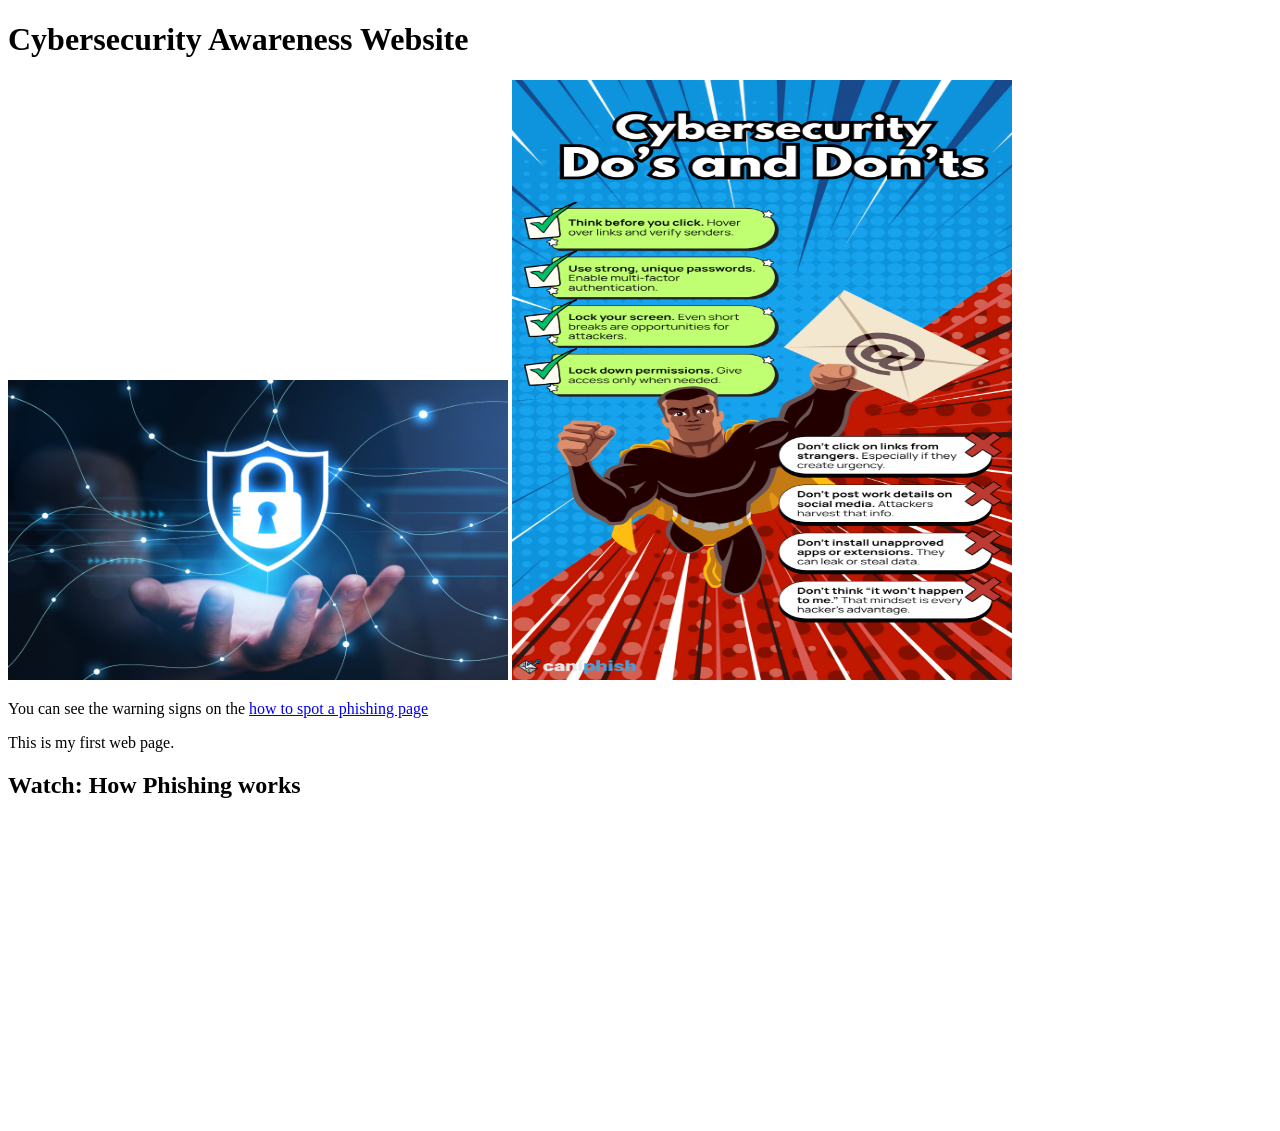
==== index.html @ e1586850 "Updated code" ====
<!DOCTYPE html>
<html lang="en">
   <head>
      <meta charset="UTF-8">
      <meta name="viewport" content="width=device-width, initial-scale=1.0">
      <title>My Site</title>
   </head>
   <body>
      <h1>Cybersecurity Awareness Website</h1>
      <img src="Images/Cyber logo with padlock.png" alt="Project logo showing a padlock over a shield"
      width="500" height="300">
      <img src="Images/cyber-dos-and-donts-poster.png" alt="Superhero poster showing Cybersecurity do's and don'ts"
      width="500" height="600">
      <p>You can see the warning signs on the <a href="about.html">how to spot a phishing page</a></p>
      <p>This is my first web page.</p>
      <h2>Watch: How Phishing works</h2>
      <iframe
         width="500"
         height="300"
         src="https://www.youtube.com/embed?v=Y7zNlEMDmI4"
         title="How Phishing Attacks Work"
         frameborder="0"
         allowfullscreen>
      </iframe>
   </body>
</html>
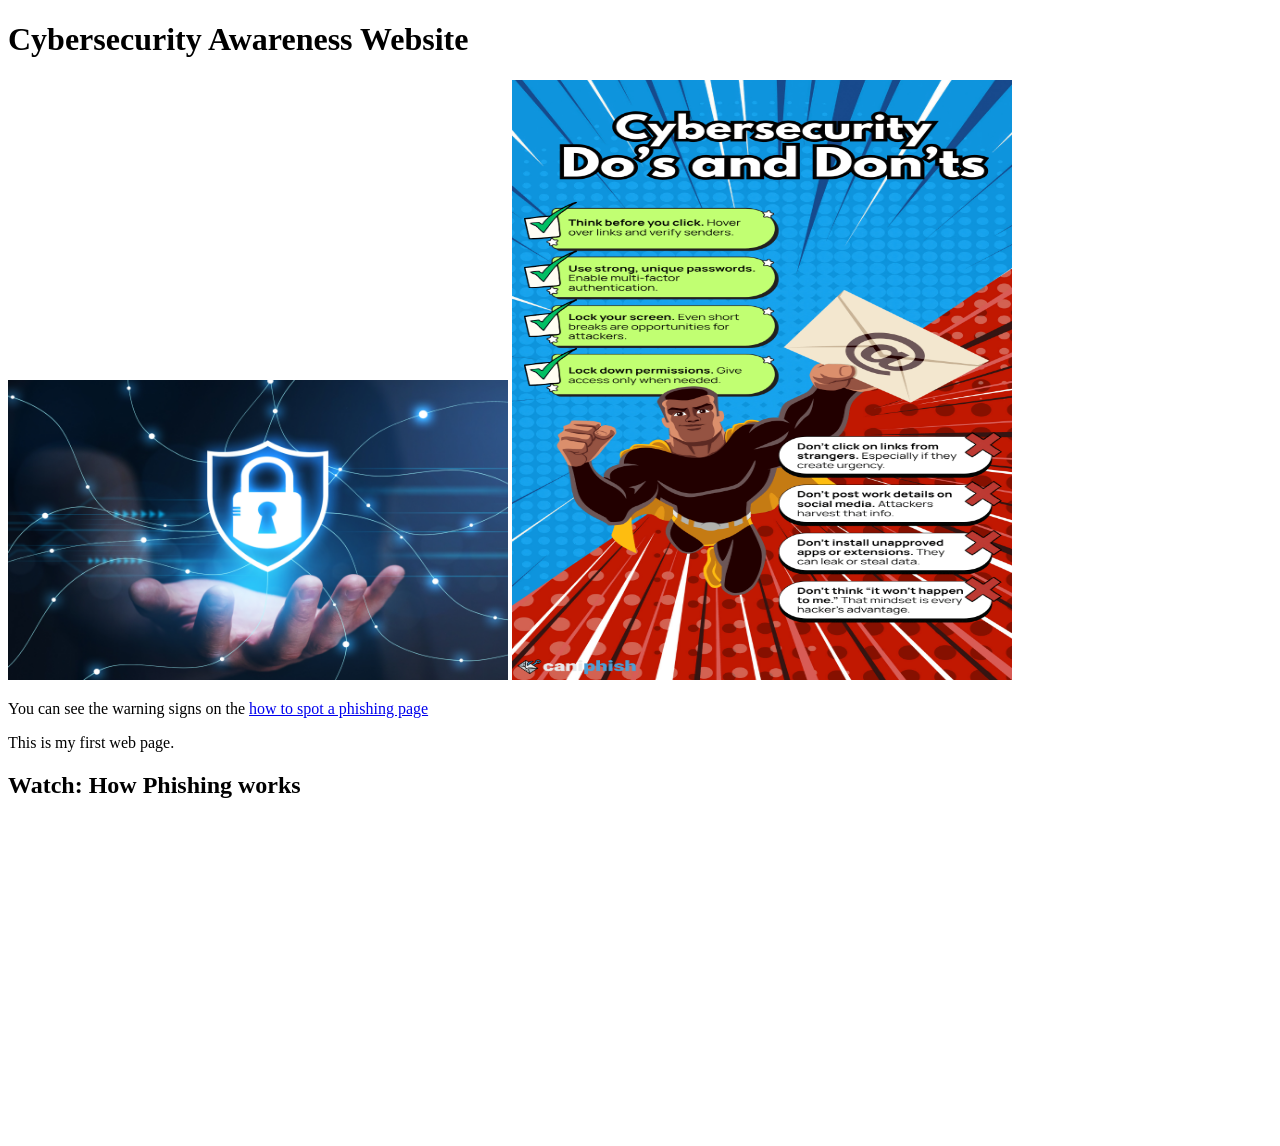
==== commit 61ec8d76: "Found new video" ====
--- a/index.html
+++ b/index.html
@@ -14,13 +14,14 @@
       <p>You can see the warning signs on the <a href="about.html">how to spot a phishing page</a></p>
       <p>This is my first web page.</p>
       <h2>Watch: How Phishing works</h2>
-      <iframe
-         width="500"
-         height="300"
-         src="https://www.youtube.com/embed?v=Y7zNlEMDmI4"
-         title="How Phishing Attacks Work"
-         frameborder="0"
-         allowfullscreen>
+      <iframe 
+      width="560" 
+      height="315" 
+      src="https://www.youtube.com/embed/XBkzBrXlle0?si=xrbaHSGoufoxzIeo" 
+      title="YouTube video player" frameborder="0" 
+      allow="accelerometer; autoplay; clipboard-write; encrypted-media; gyroscope; picture-in-picture; web-share" 
+      referrerpolicy="strict-origin-when-cross-origin" 
+      allowfullscreen>
       </iframe>
    </body>
 </html>
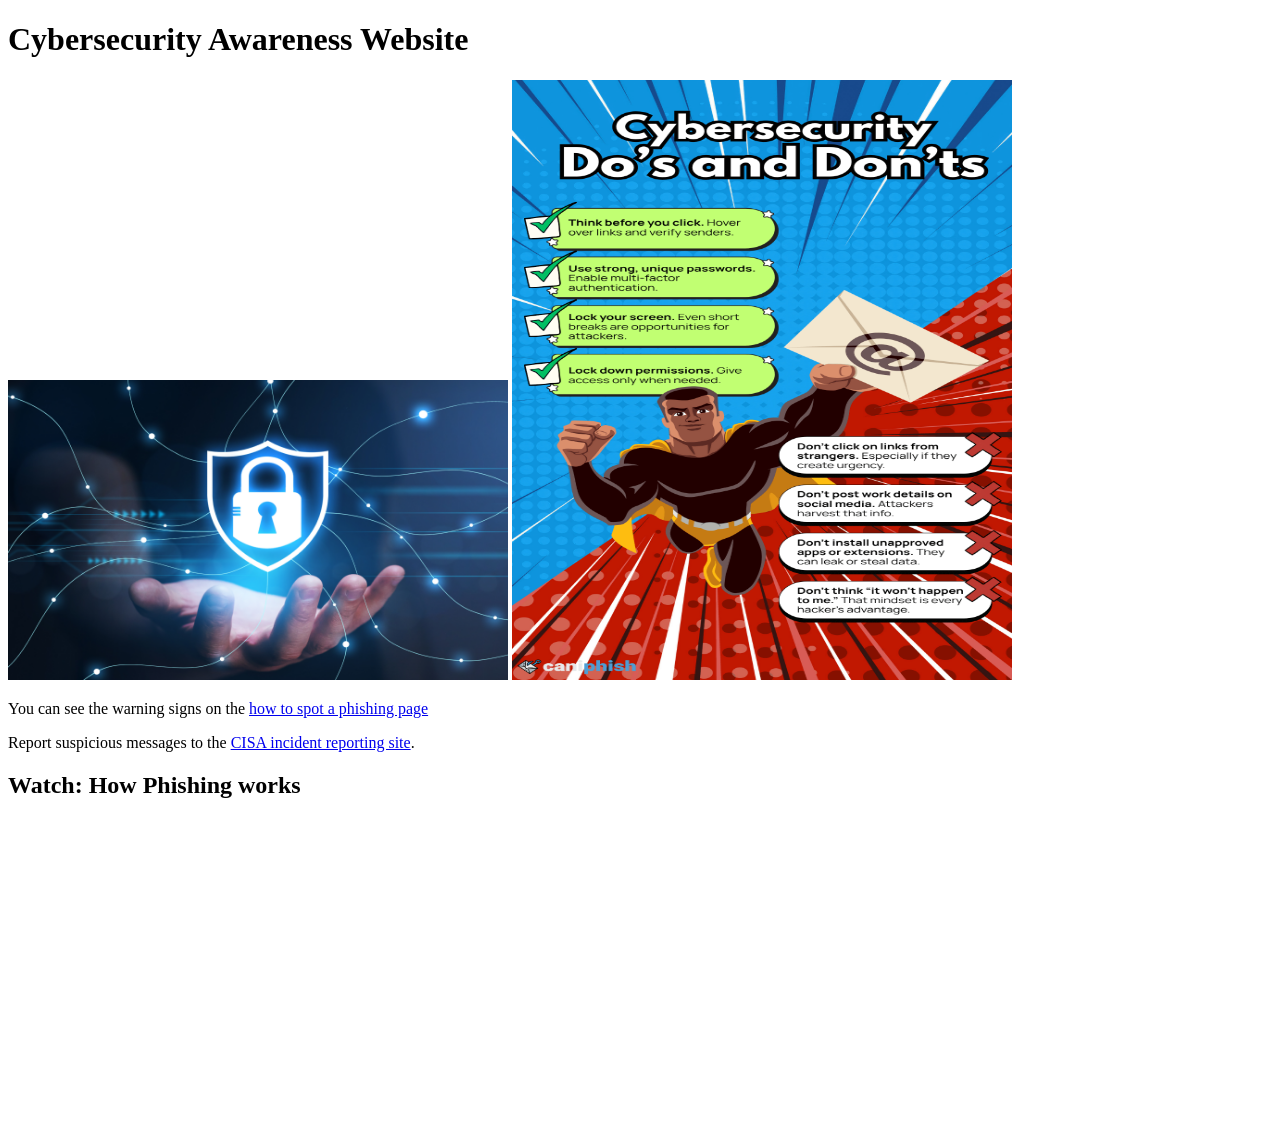
==== commit 020200d3: "Added link to external site" ====
--- a/index.html
+++ b/index.html
@@ -12,7 +12,7 @@
       <img src="Images/cyber-dos-and-donts-poster.png" alt="Superhero poster showing Cybersecurity do's and don'ts"
       width="500" height="600">
       <p>You can see the warning signs on the <a href="about.html">how to spot a phishing page</a></p>
-      <p>This is my first web page.</p>
+      <p>Report suspicious messages to the <a href="https://www.cisa.gov/report" target="_blank">CISA incident reporting site</a>.</p>
       <h2>Watch: How Phishing works</h2>
       <iframe 
       width="560" 
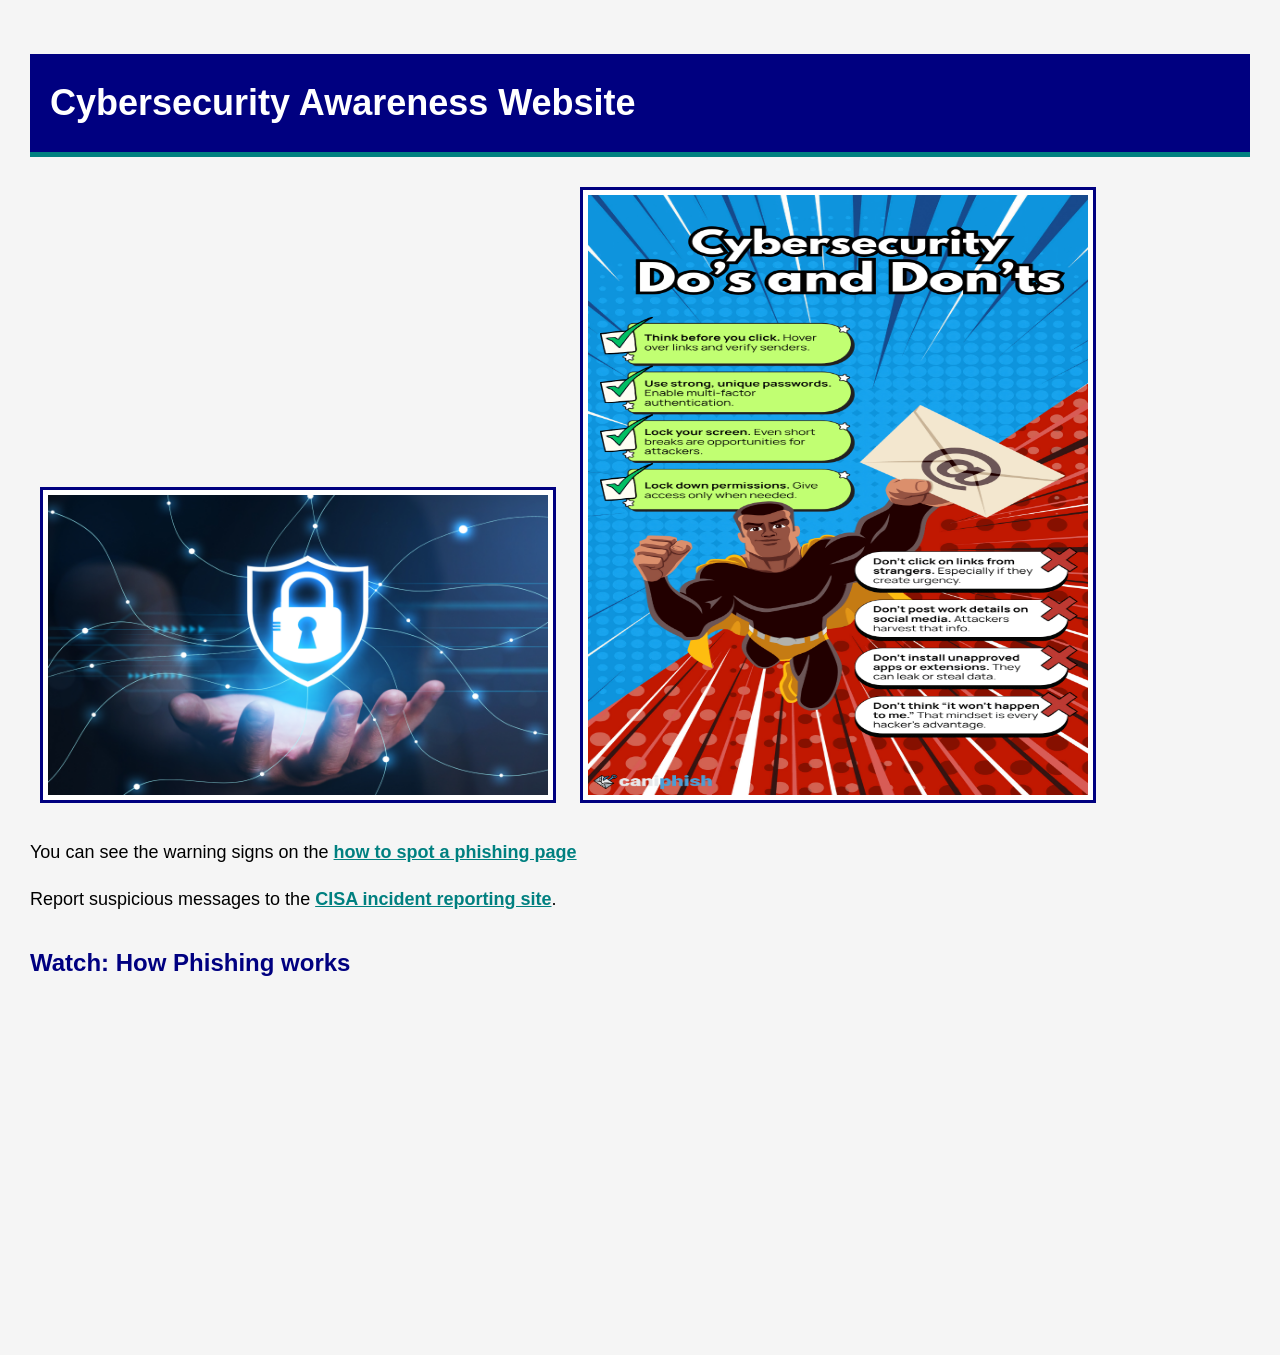
==== commit 08b8a979: "added link to styles.css" ====
--- a/index.html
+++ b/index.html
@@ -3,7 +3,8 @@
    <head>
       <meta charset="UTF-8">
       <meta name="viewport" content="width=device-width, initial-scale=1.0">
-      <title>My Site</title>
+      <title>Cybersecurity Awareness Website</title>
+      <link rel="stylesheet" href="styles.css">
    </head>
    <body>
       <h1>Cybersecurity Awareness Website</h1>
--- a/styles.css
+++ b/styles.css
@@ -0,0 +1,40 @@
+body {
+    font-family: Arial, Helvetica, sans-serif;
+    line-height: 1.6;
+    color: black;
+    background-color: whitesmoke;
+    margin: 0;
+    padding: 30px;
+}
+
+h1 {
+    font-size: 36px;
+    color: white;
+    background-color: navy;
+    padding: 20px;
+    margin-bottom: 20px;
+    border-bottom: 5px solid teal;
+}
+
+h2 {
+    font-size: 24px;
+    color: navy;
+    margin-top: 30px;
+}
+
+p {
+    font-size: 18px;
+    margin-bottom: 15px;
+}
+
+img {
+    border: 3px solid navy;
+    margin: 10px;
+    padding: 5px;
+    background-color: white;
+}
+
+a {
+    color: teal;
+    font-weight: bold;
+}
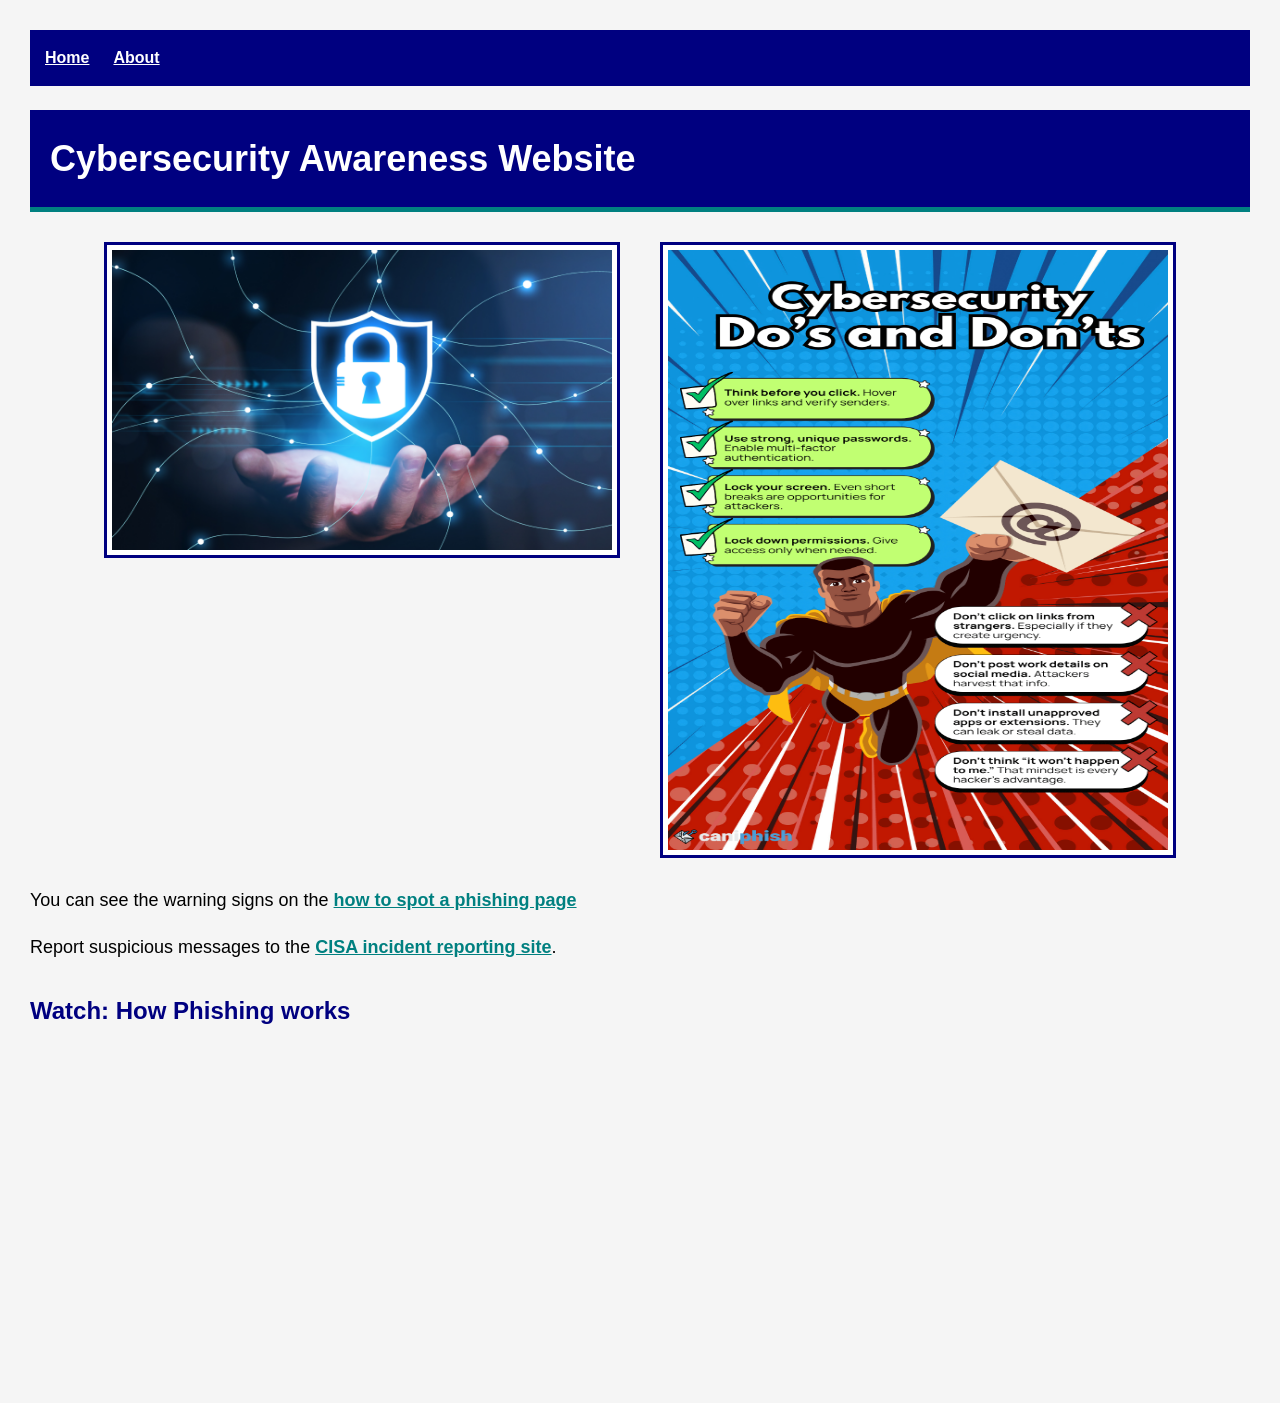
==== commit 190c9729: "Adding flexbox to my webpage" ====
--- a/index.html
+++ b/index.html
@@ -7,11 +7,17 @@
       <link rel="stylesheet" href="styles.css">
    </head>
    <body>
+   <nav class="navigation">
+      <a href="index.html">Home</a>
+      <a href="about.html">About</a>
+   </nav>
       <h1>Cybersecurity Awareness Website</h1>
+      <div class="image-row">
       <img src="Images/Cyber logo with padlock.png" alt="Project logo showing a padlock over a shield"
       width="500" height="300">
       <img src="Images/cyber-dos-and-donts-poster.png" alt="Superhero poster showing Cybersecurity do's and don'ts"
       width="500" height="600">
+      </div>
       <p>You can see the warning signs on the <a href="about.html">how to spot a phishing page</a></p>
       <p>Report suspicious messages to the <a href="https://www.cisa.gov/report" target="_blank">CISA incident reporting site</a>.</p>
       <h2>Watch: How Phishing works</h2>
--- a/styles.css
+++ b/styles.css
@@ -37,4 +37,30 @@
 a {
     color: teal;
     font-weight: bold;
+}
+
+.navigation {
+    display: flex;
+    gap: 24px;
+    background-color: navy;
+    padding: 15px;
+    margin-bottom: 20px;
+}
+
+.navigation a {
+    color: white;
+}
+
+.image-row {
+    display: flex;
+    gap: 20px;
+    flex-wrap: wrap;
+    justify-content: center;
+}
+
+@media (max-width: 700px) {
+    .navigation {
+        flex-direction: column;
+        align-items: flex-start;
+    }
 }
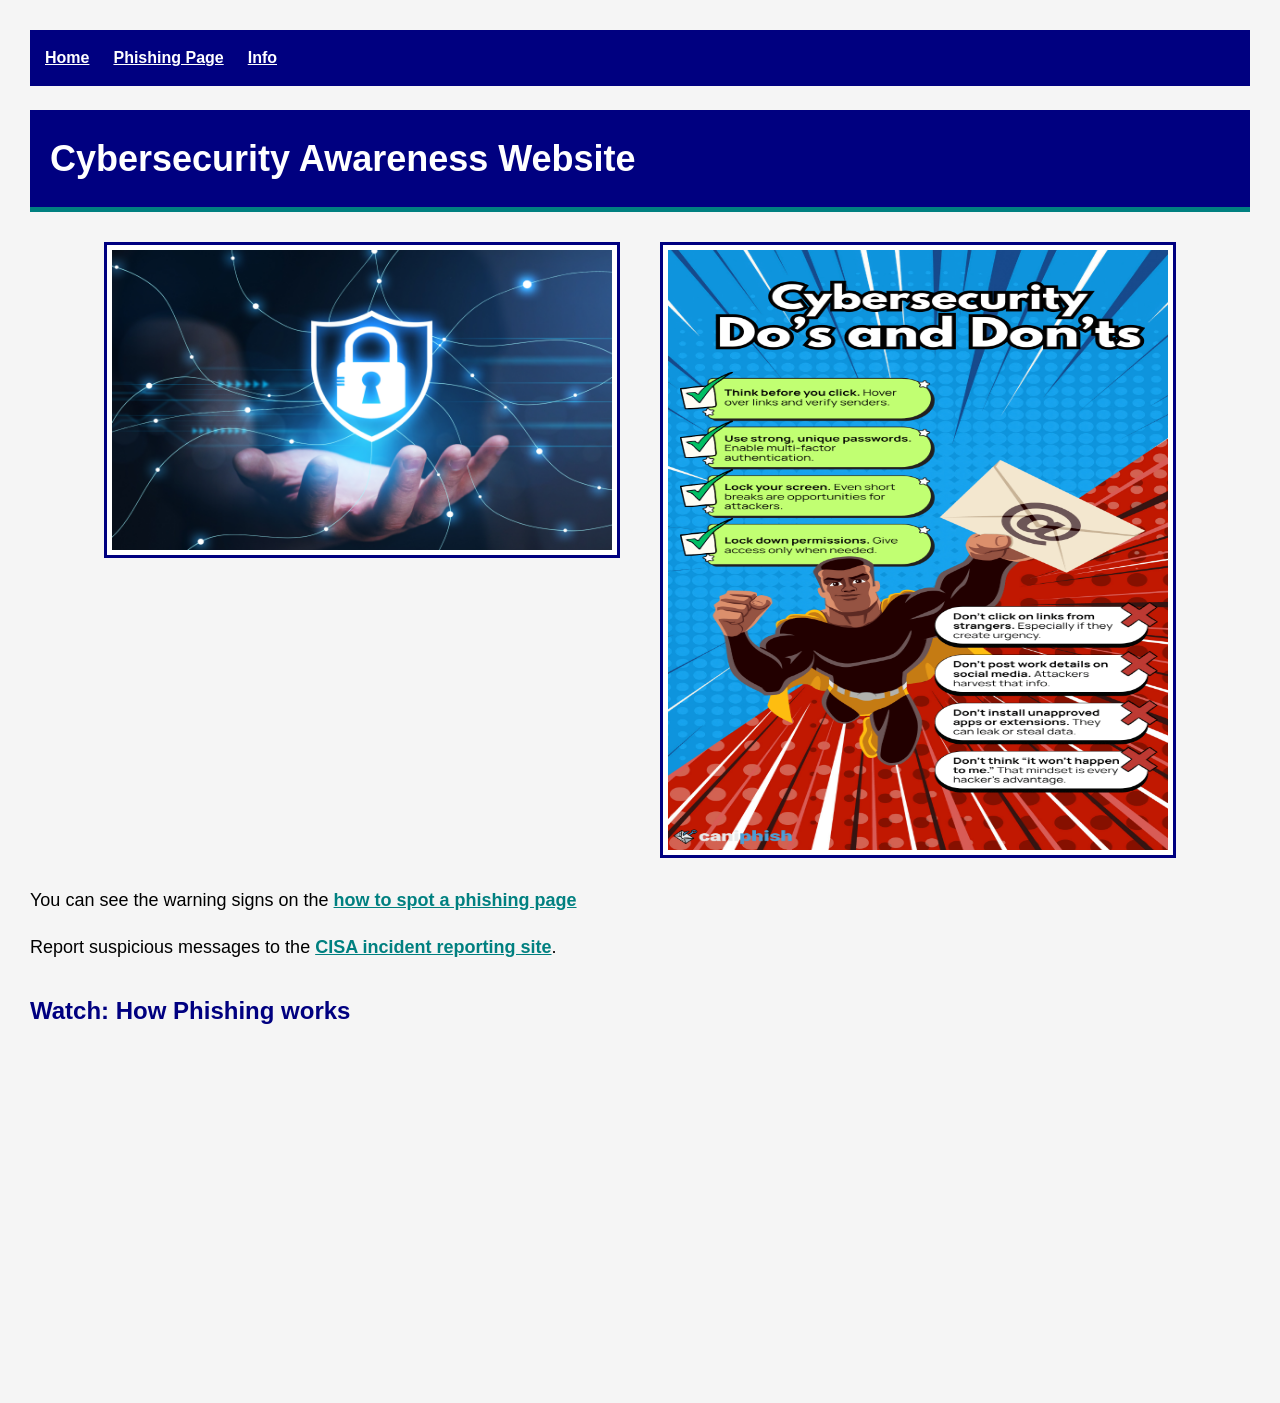
==== commit daaf567e: "added the info.html" ====
--- a/index.html
+++ b/index.html
@@ -9,7 +9,8 @@
    <body>
    <nav class="navigation">
       <a href="index.html">Home</a>
-      <a href="about.html">About</a>
+      <a href="about.html">Phishing Page</a>
+      <a href="info.html">Info</a>
    </nav>
       <h1>Cybersecurity Awareness Website</h1>
       <div class="image-row">
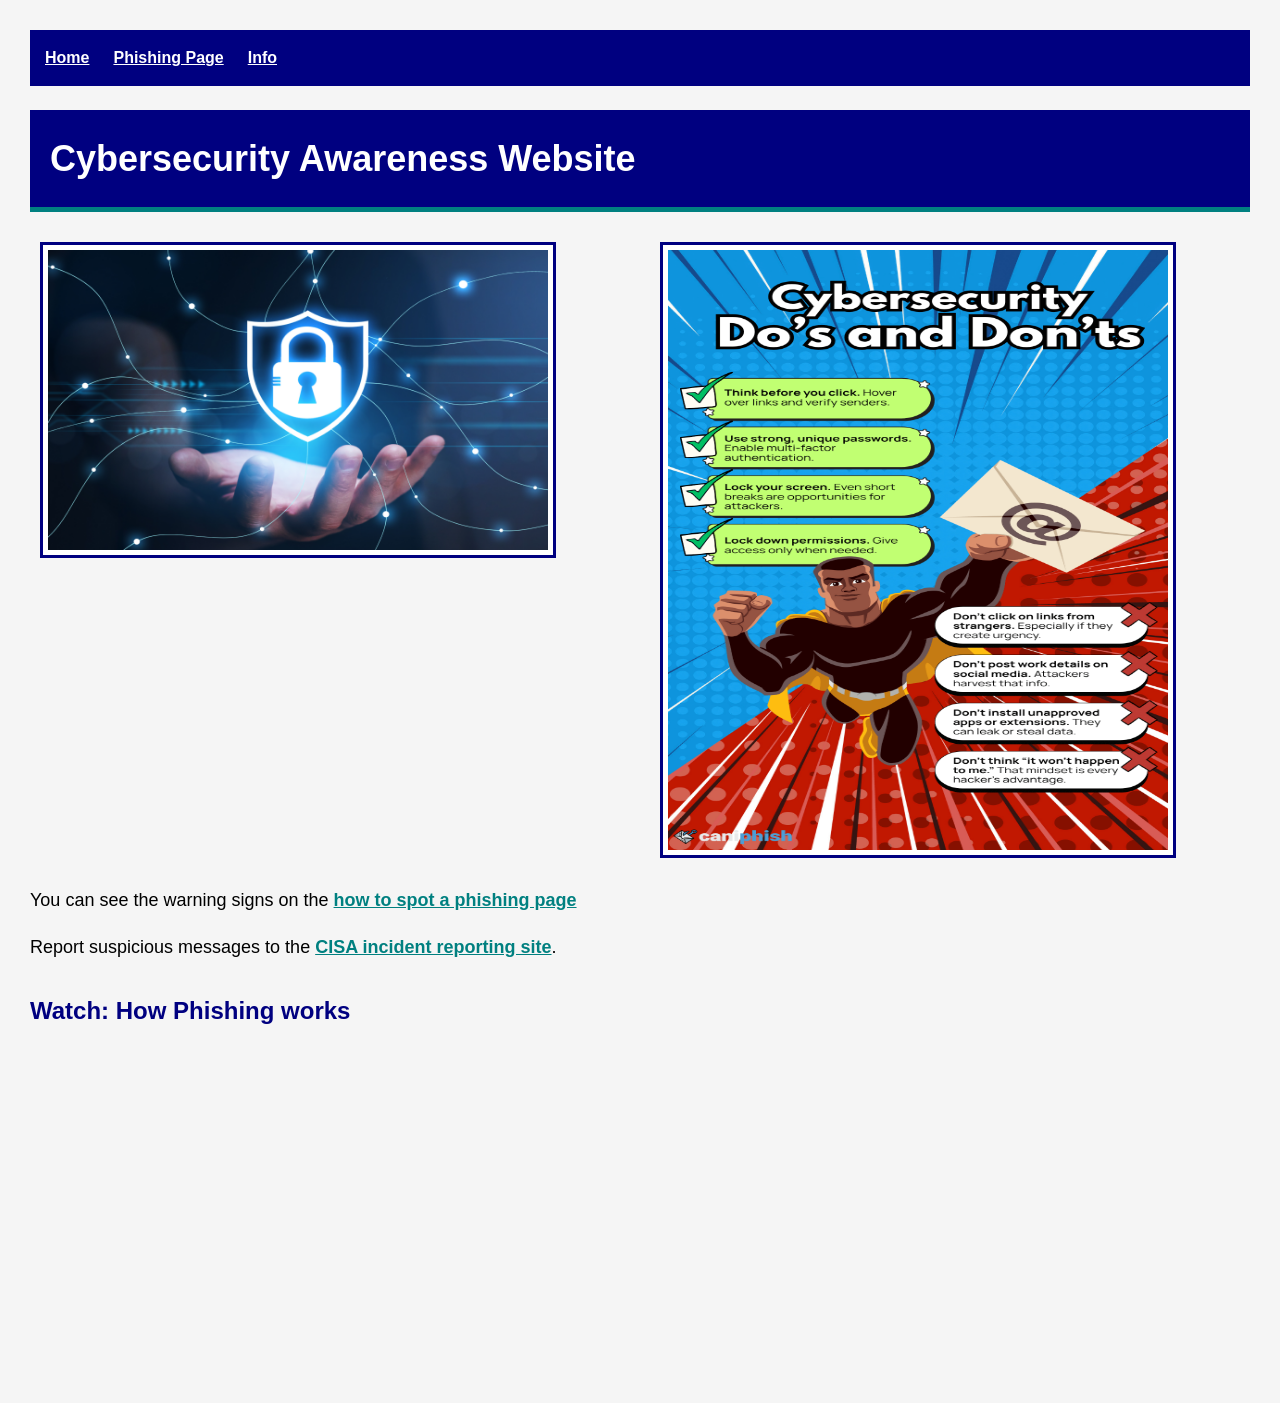
==== commit 047e0c3a: "Added image-grid to my webpage" ====
--- a/index.html
+++ b/index.html
@@ -13,7 +13,7 @@
       <a href="info.html">Info</a>
    </nav>
       <h1>Cybersecurity Awareness Website</h1>
-      <div class="image-row">
+      <div class="image-grid">
       <img src="Images/Cyber logo with padlock.png" alt="Project logo showing a padlock over a shield"
       width="500" height="300">
       <img src="Images/cyber-dos-and-donts-poster.png" alt="Superhero poster showing Cybersecurity do's and don'ts"
--- a/styles.css
+++ b/styles.css
@@ -51,16 +51,14 @@
     color: white;
 }
 
-.image-row {
-    display: flex;
+.image-grid {
+    display: grid;
+    grid-template-columns: 1fr 1fr;
     gap: 20px;
-    flex-wrap: wrap;
-    justify-content: center;
 }
 
 @media (max-width: 700px) {
-    .navigation {
-        flex-direction: column;
-        align-items: flex-start;
+    .image-grid {
+        grid-template-columns: 1fr;
     }
 }
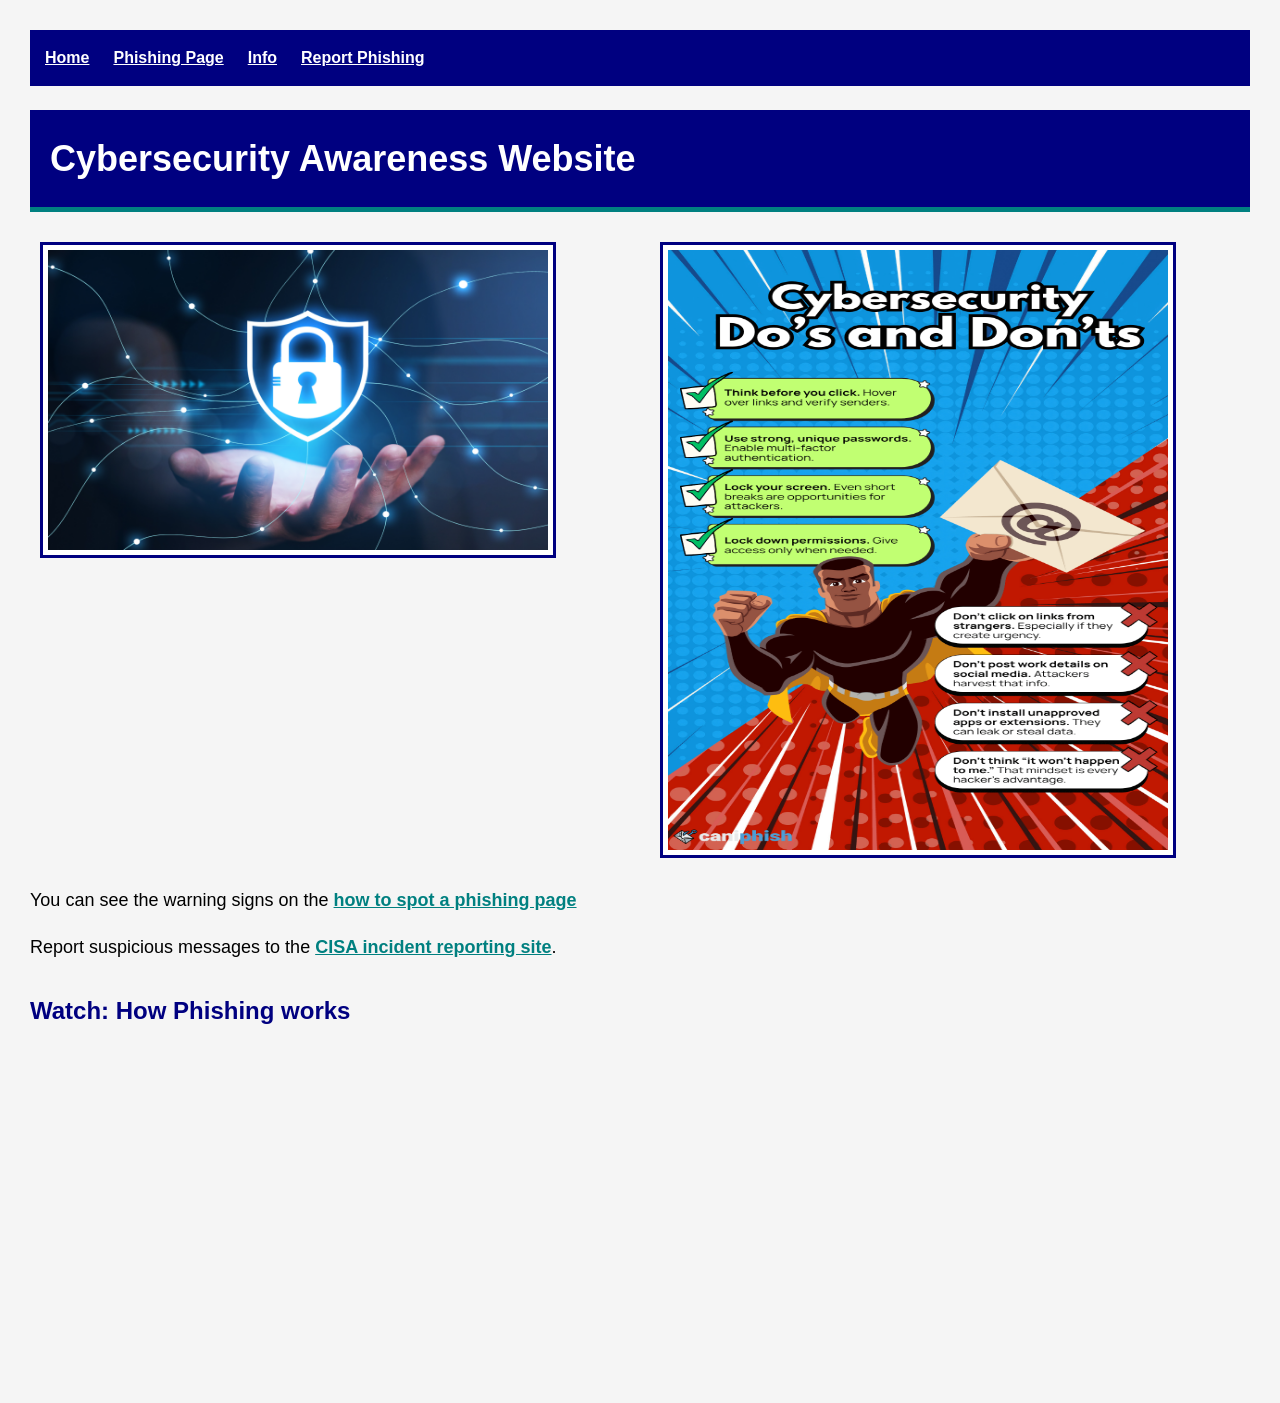
==== commit 9d1e11e8: "Added the link to report.html" ====
--- a/index.html
+++ b/index.html
@@ -11,6 +11,7 @@
       <a href="index.html">Home</a>
       <a href="about.html">Phishing Page</a>
       <a href="info.html">Info</a>
+      <a href="report.html">Report Phishing</a>
    </nav>
       <h1>Cybersecurity Awareness Website</h1>
       <div class="image-grid">
